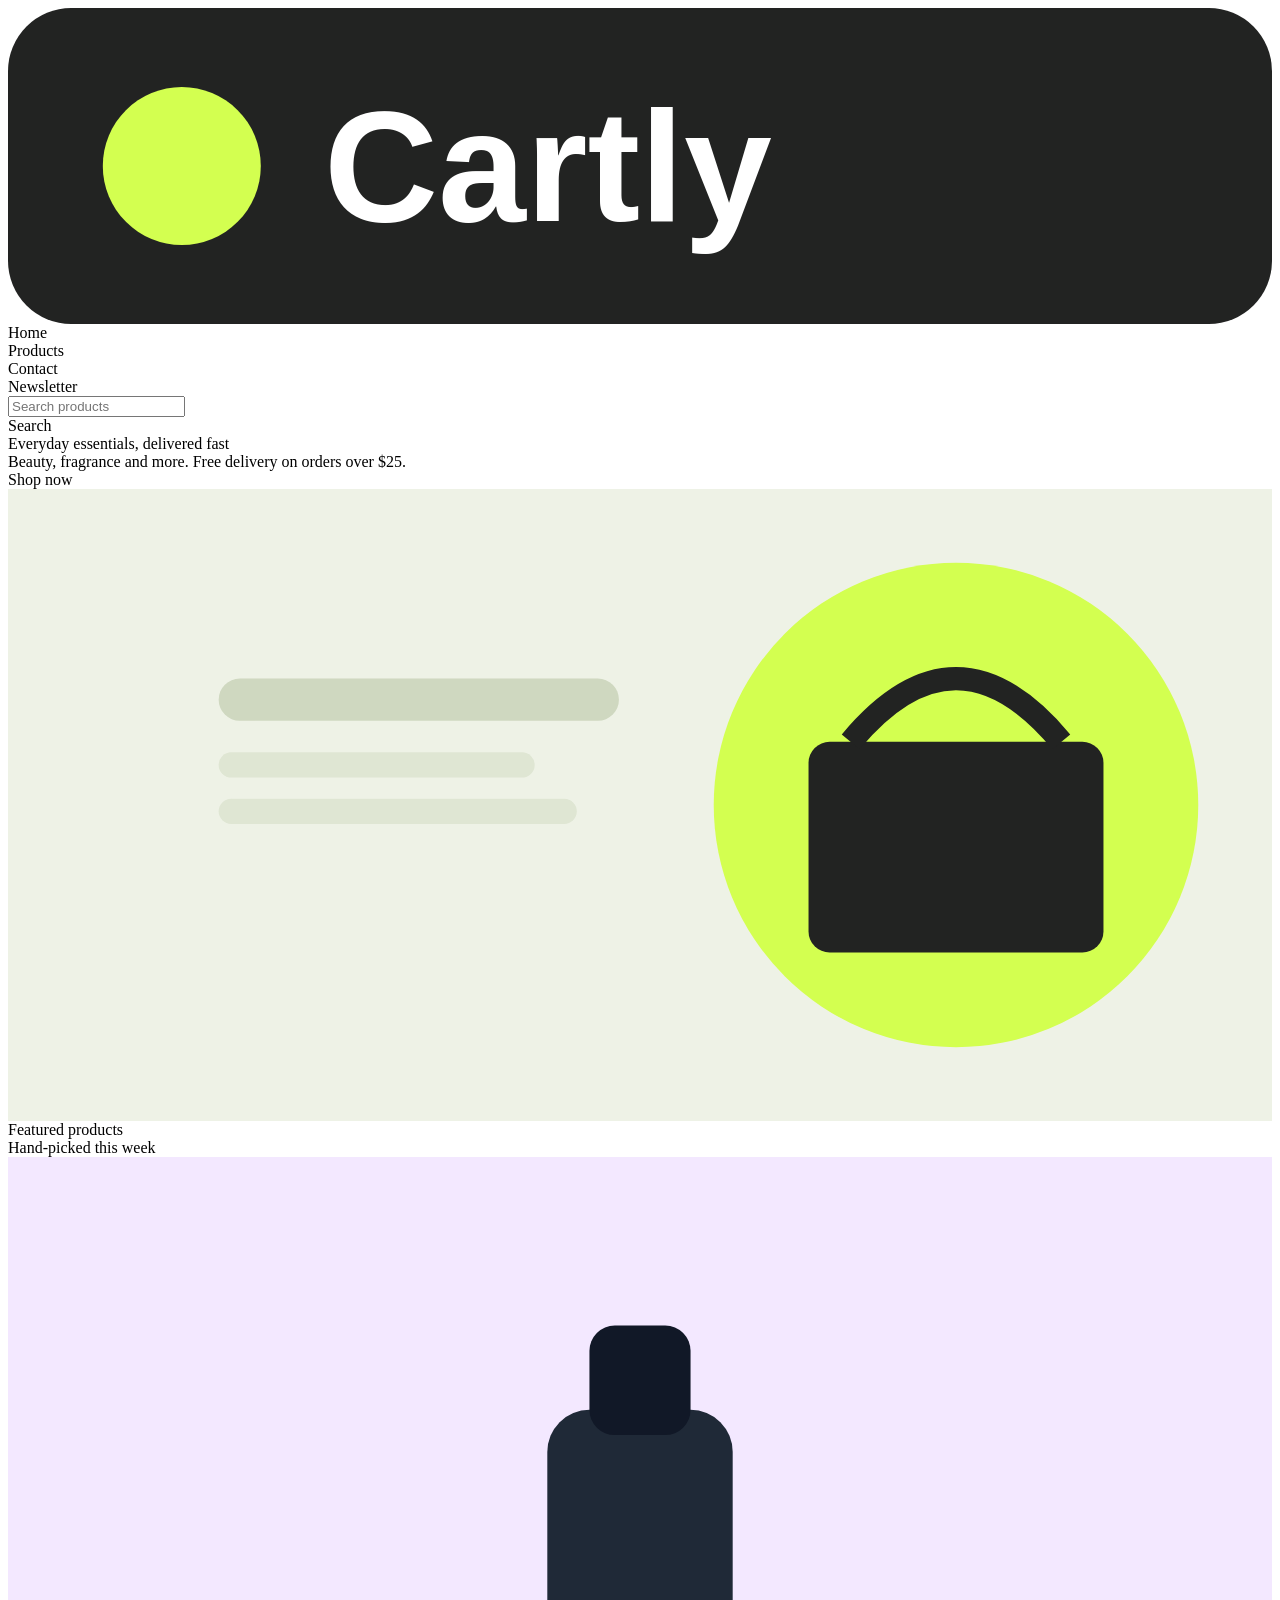
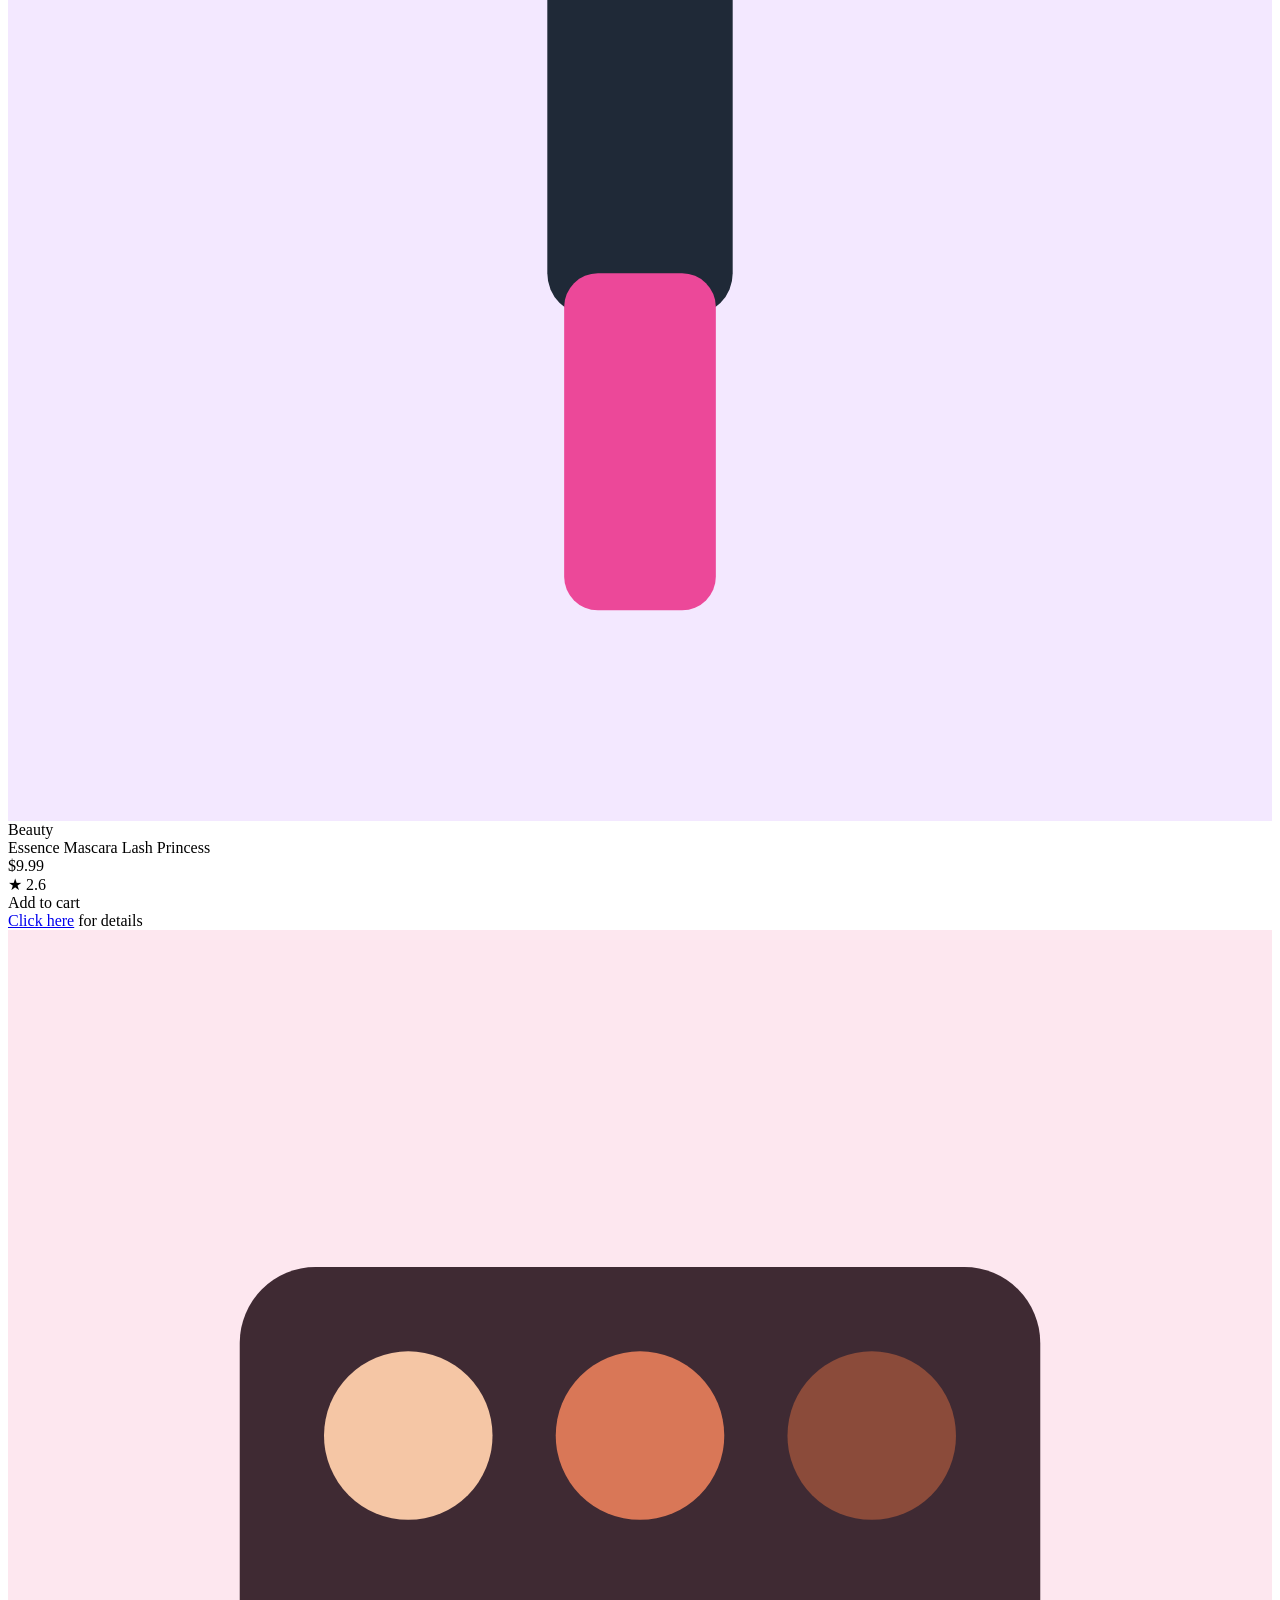
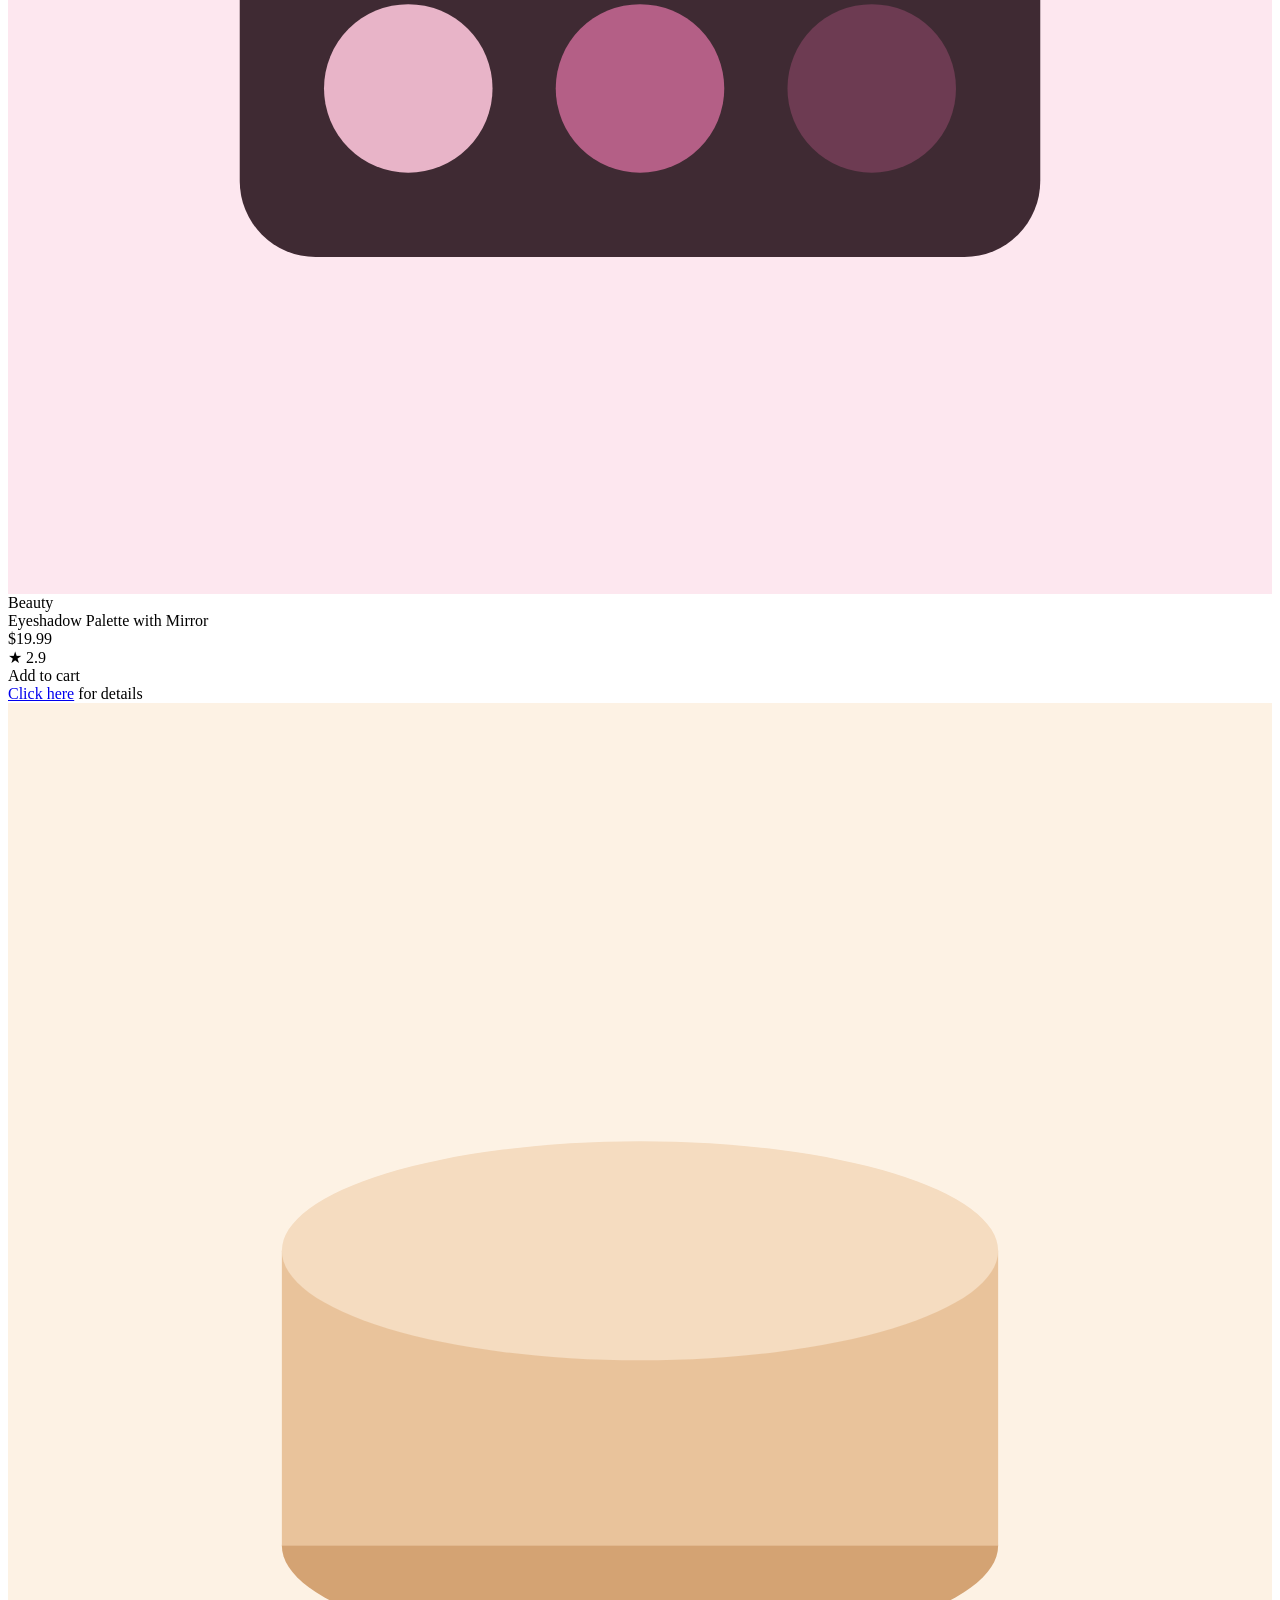
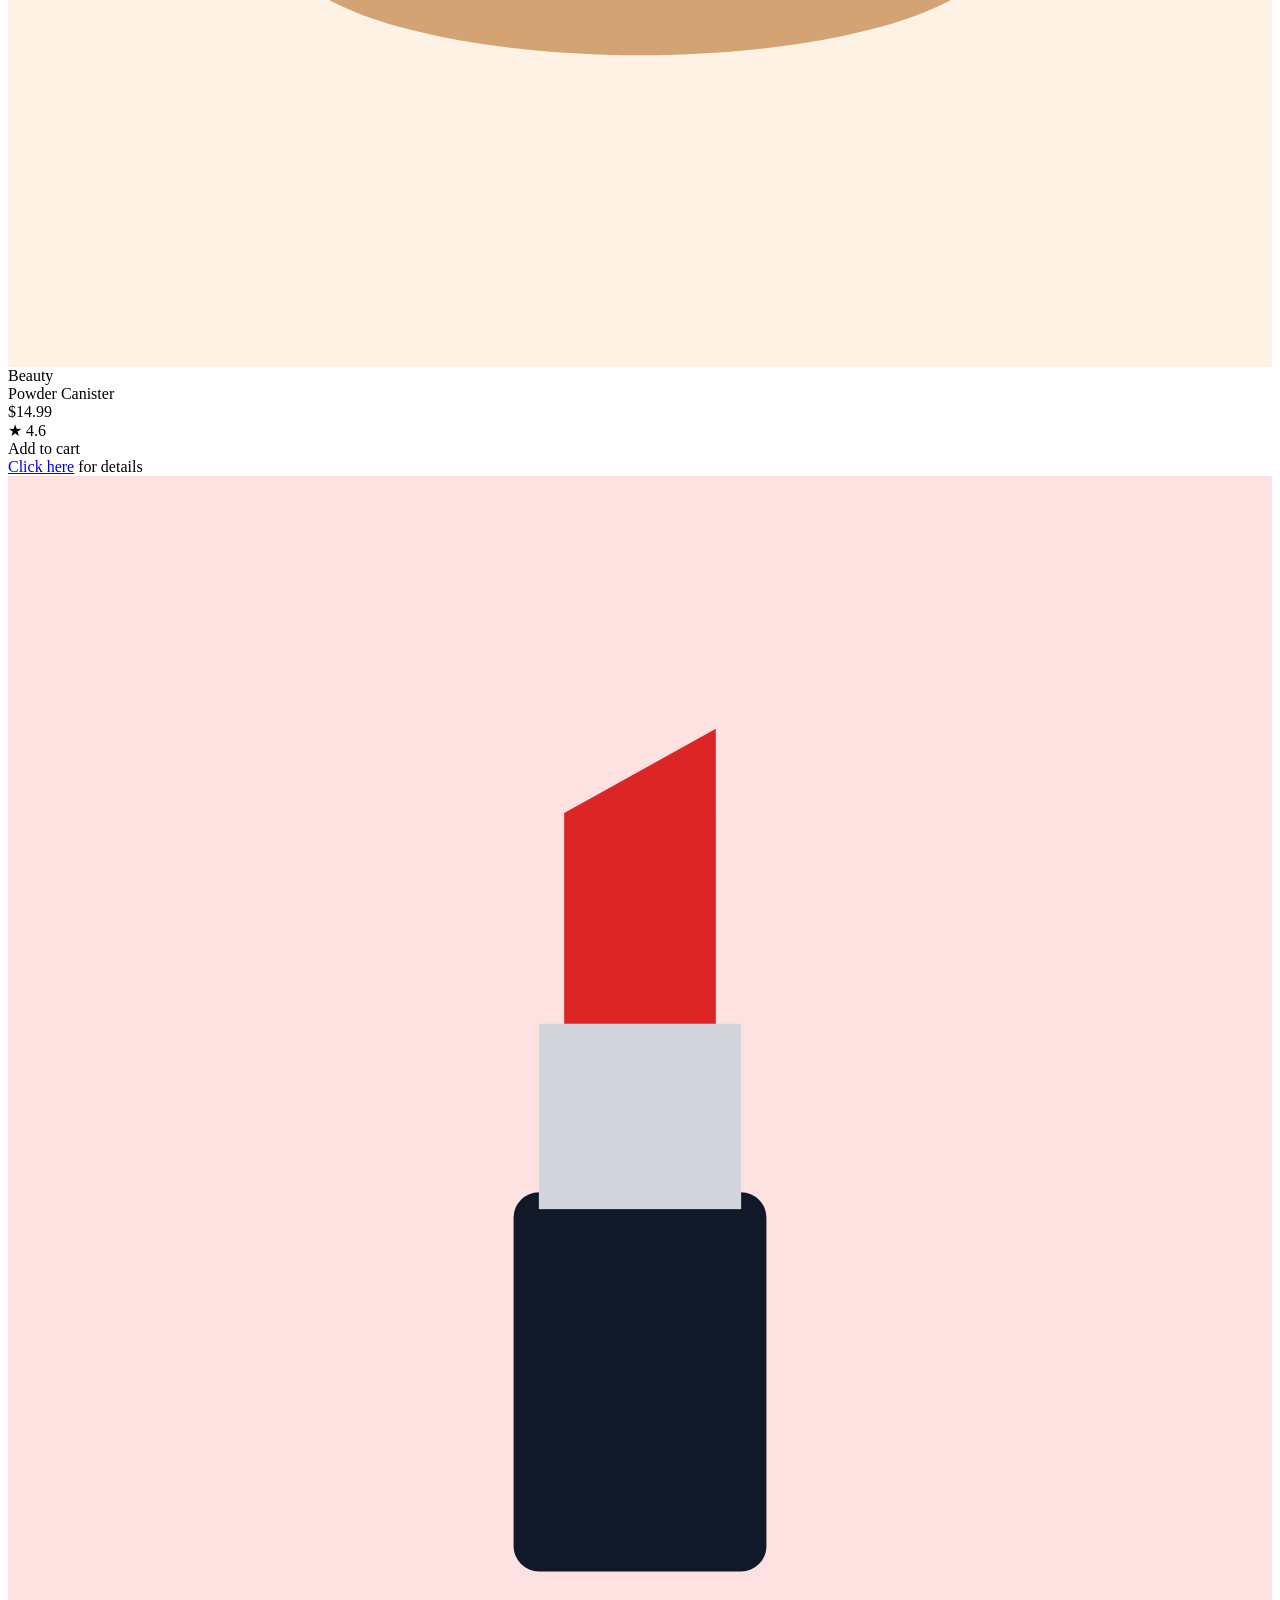
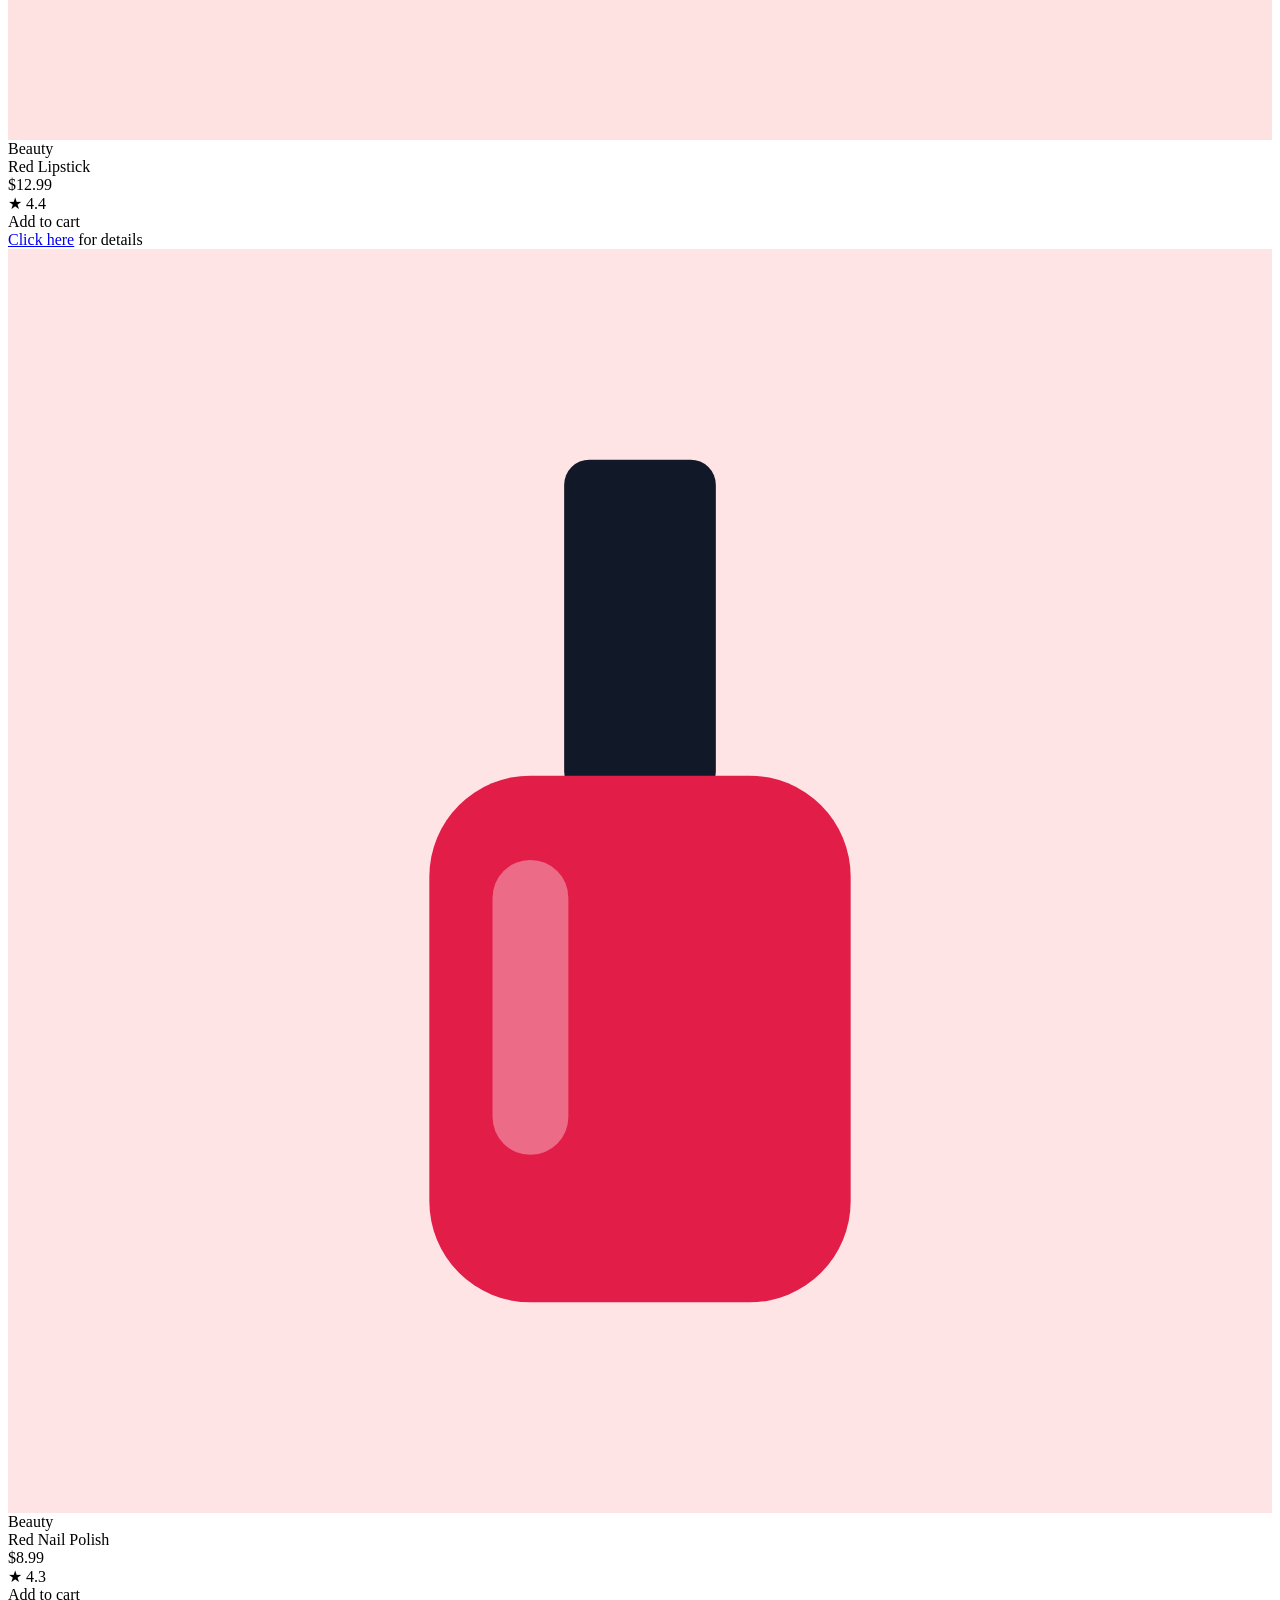
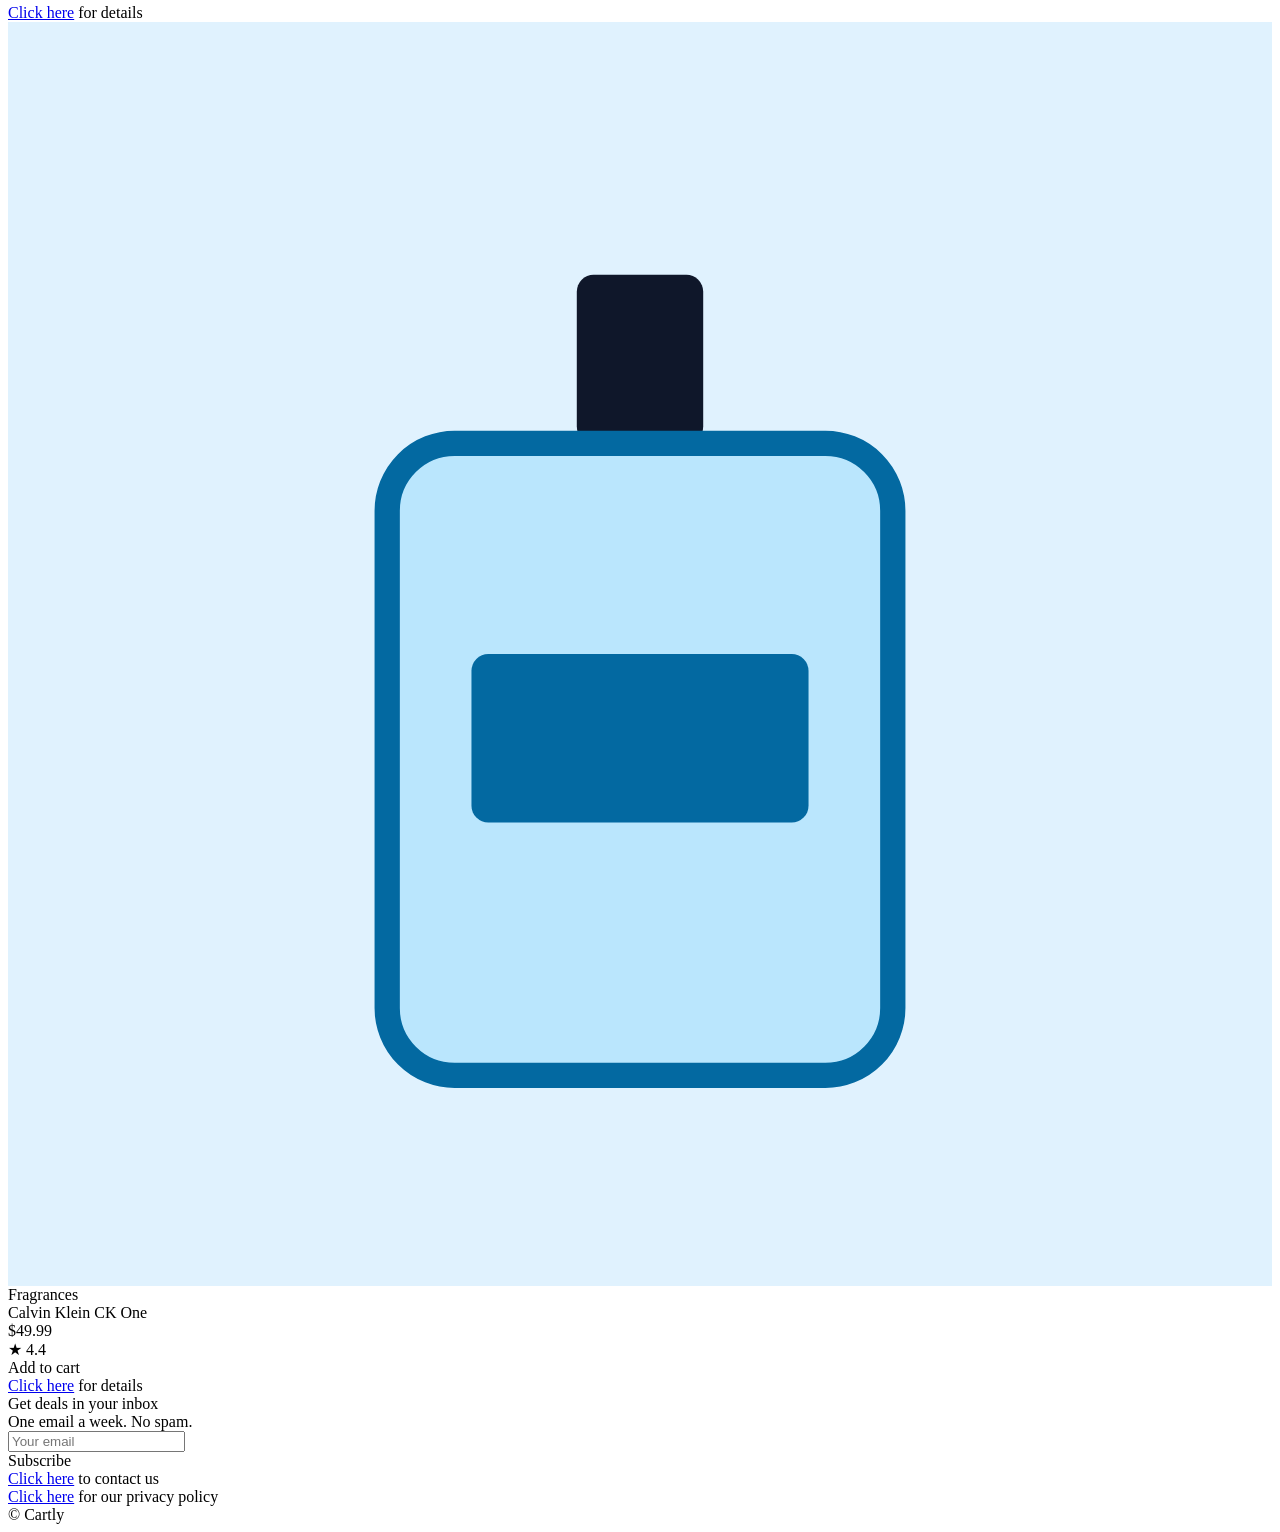
==== activity-1-html/index.html @ cab224a6 "Starter: all four activities (HTML, CSS, JS + API, navigation) Co-Authored-By: Claude Opus 5.5 <nore" ====
<html>
<head>
  <title>page</title>
  <script src="app.js"></script>
</head>
<body>
  <!-- ACTIVITY 1: this page works, but it is built badly.
       Rewrite it with proper HTML. See README.md for the checklist. -->

  <div class="header">
    <div class="logo"><img src="images/logo.svg"></div>
    <div class="nav">
      <div class="nav-item" onclick="location.href='#'">Home</div>
      <div class="nav-item" onclick="location.href='#products'">Products</div>
      <div class="nav-item" onclick="location.href='#contact'">Contact</div>
      <div class="nav-item" onclick="location.href='#newsletter'">Newsletter</div>
    </div>
    <div class="search">
      <input type="text" placeholder="Search products">
      <div class="btn" onclick="alert('Search arrives in Activity 3')">Search</div>
    </div>
  </div>

  <div class="hero">
    <div class="big-text">Everyday essentials, delivered fast</div>
    <div class="text">Beauty, fragrance and more. Free delivery on orders over $25.</div>
    <div class="btn" onclick="location.href='#products'">Shop now</div>
    <img src="images/hero.svg">
  </div>

  <div class="section" id="products">
    <div class="heading-text">Featured products</div>
    <div class="sub-heading-text">Hand-picked this week</div>
    <div class="products">
      <div class="card">
        <img src="images/mascara.svg">
        <div class="card-category">Beauty</div>
        <div class="card-title">Essence Mascara Lash Princess</div>
        <div class="card-price">$9.99</div>
        <div class="card-rating">&#9733; 2.6</div>
        <div class="btn" onclick="alert('Added to cart')">Add to cart</div>
        <div class="card-link"><a href="#">Click here</a> for details</div>
      </div>
      <div class="card">
        <img src="images/eyeshadow.svg">
        <div class="card-category">Beauty</div>
        <div class="card-title">Eyeshadow Palette with Mirror</div>
        <div class="card-price">$19.99</div>
        <div class="card-rating">&#9733; 2.9</div>
        <div class="btn" onclick="alert('Added to cart')">Add to cart</div>
        <div class="card-link"><a href="#">Click here</a> for details</div>
      </div>
      <div class="card">
        <img src="images/powder.svg">
        <div class="card-category">Beauty</div>
        <div class="card-title">Powder Canister</div>
        <div class="card-price">$14.99</div>
        <div class="card-rating">&#9733; 4.6</div>
        <div class="btn" onclick="alert('Added to cart')">Add to cart</div>
        <div class="card-link"><a href="#">Click here</a> for details</div>
      </div>
      <div class="card">
        <img src="images/lipstick.svg">
        <div class="card-category">Beauty</div>
        <div class="card-title">Red Lipstick</div>
        <div class="card-price">$12.99</div>
        <div class="card-rating">&#9733; 4.4</div>
        <div class="btn" onclick="alert('Added to cart')">Add to cart</div>
        <div class="card-link"><a href="#">Click here</a> for details</div>
      </div>
      <div class="card">
        <img src="images/nail-polish.svg">
        <div class="card-category">Beauty</div>
        <div class="card-title">Red Nail Polish</div>
        <div class="card-price">$8.99</div>
        <div class="card-rating">&#9733; 4.3</div>
        <div class="btn" onclick="alert('Added to cart')">Add to cart</div>
        <div class="card-link"><a href="#">Click here</a> for details</div>
      </div>
      <div class="card">
        <img src="images/perfume.svg">
        <div class="card-category">Fragrances</div>
        <div class="card-title">Calvin Klein CK One</div>
        <div class="card-price">$49.99</div>
        <div class="card-rating">&#9733; 4.4</div>
        <div class="btn" onclick="alert('Added to cart')">Add to cart</div>
        <div class="card-link"><a href="#">Click here</a> for details</div>
      </div>
    </div>
  </div>

  <div class="newsletter" id="newsletter">
    <div class="heading-text">Get deals in your inbox</div>
    <div class="text">One email a week. No spam.</div>
    <input type="text" placeholder="Your email">
    <div class="btn" onclick="alert('Subscribed!')">Subscribe</div>
  </div>

  <div class="footer" id="contact">
    <div><a href="#">Click here</a> to contact us</div>
    <div><a href="#">Click here</a> for our privacy policy</div>
    <div>&copy; <span id="year"></span> Cartly</div>
  </div>
</body>
</html>
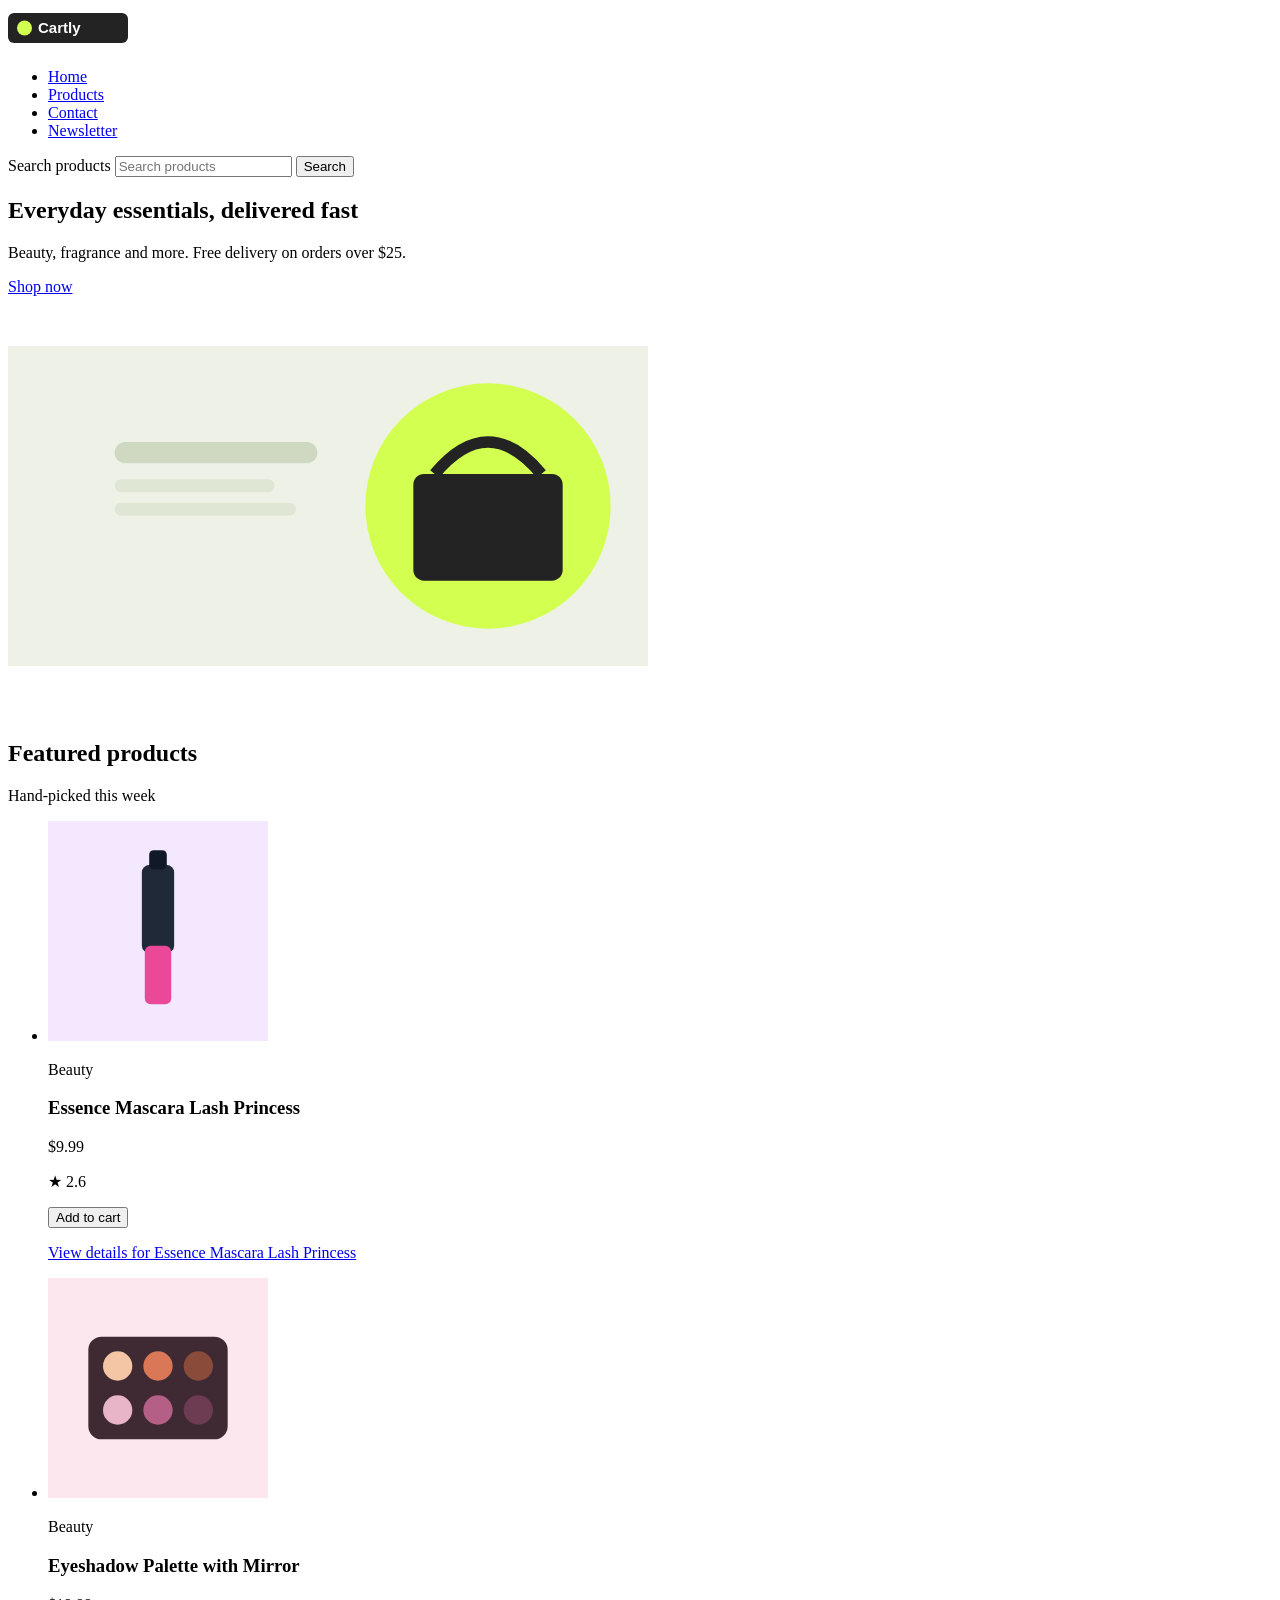
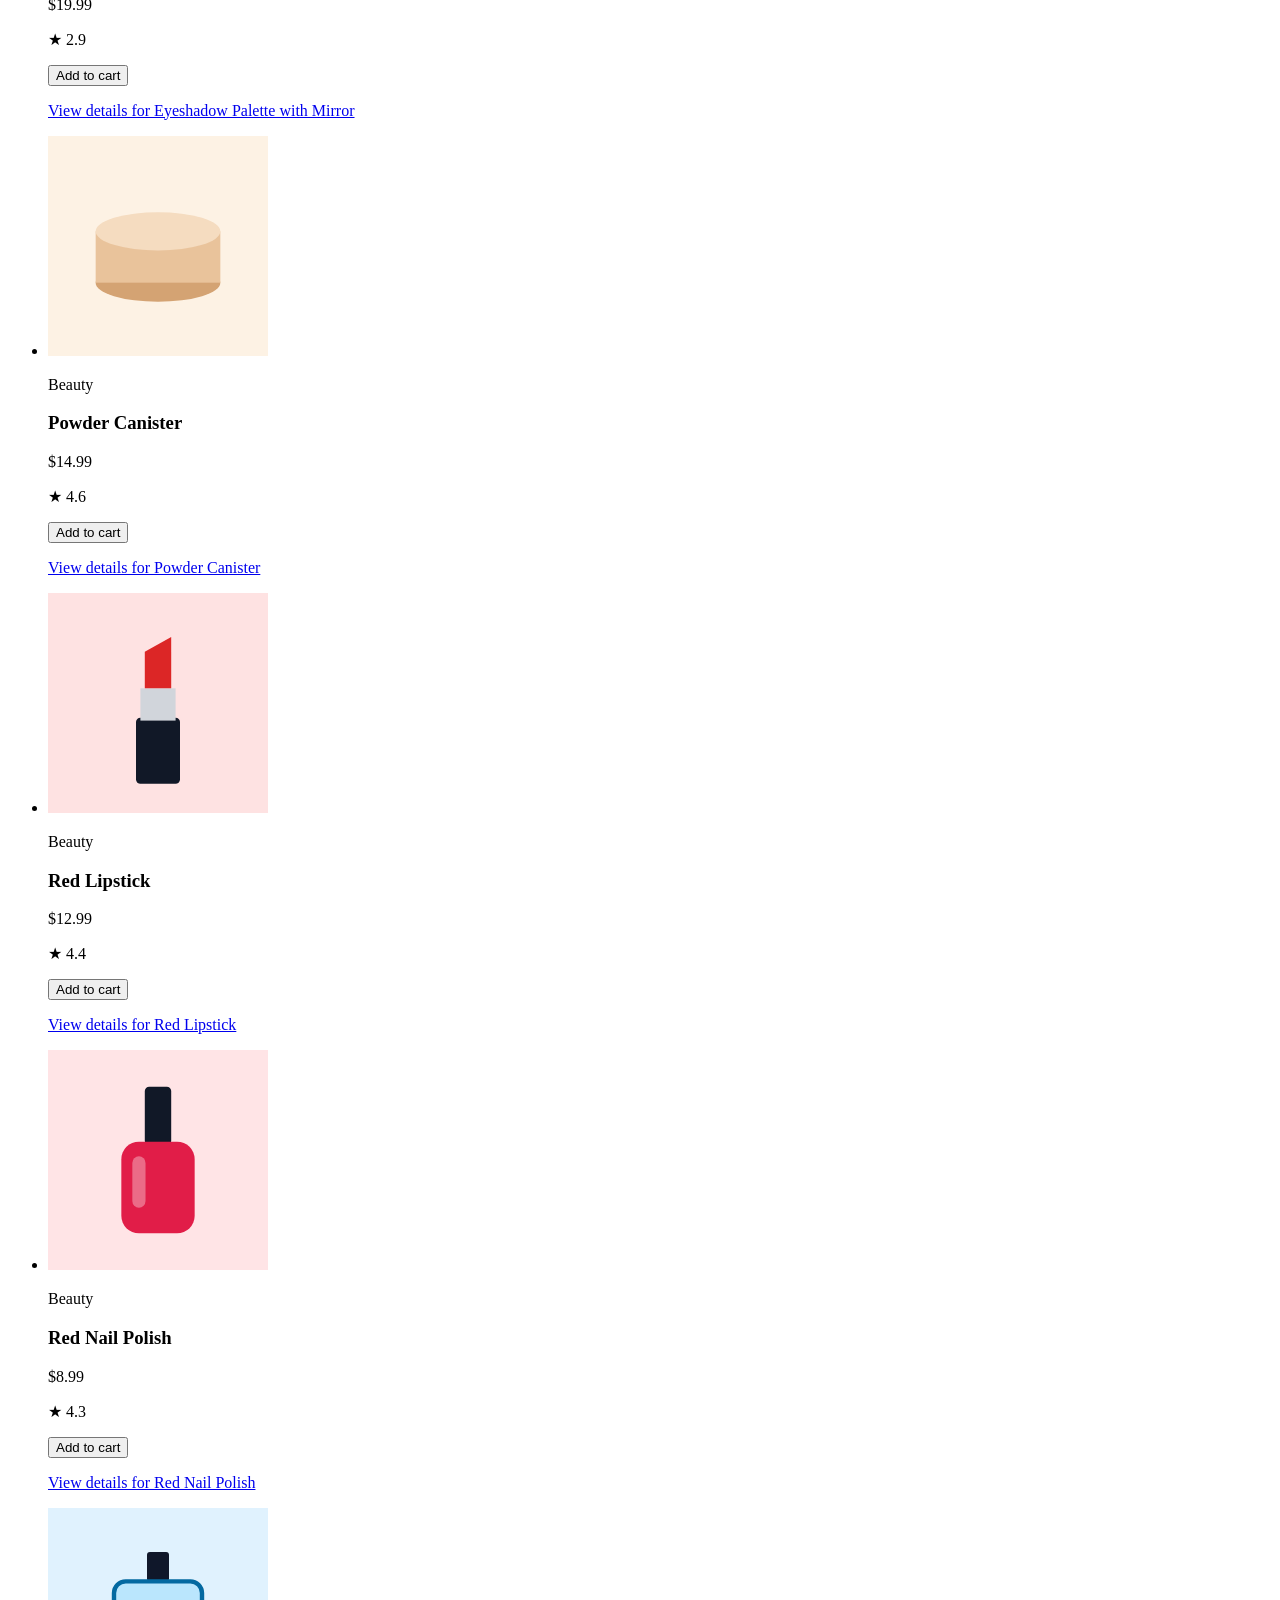
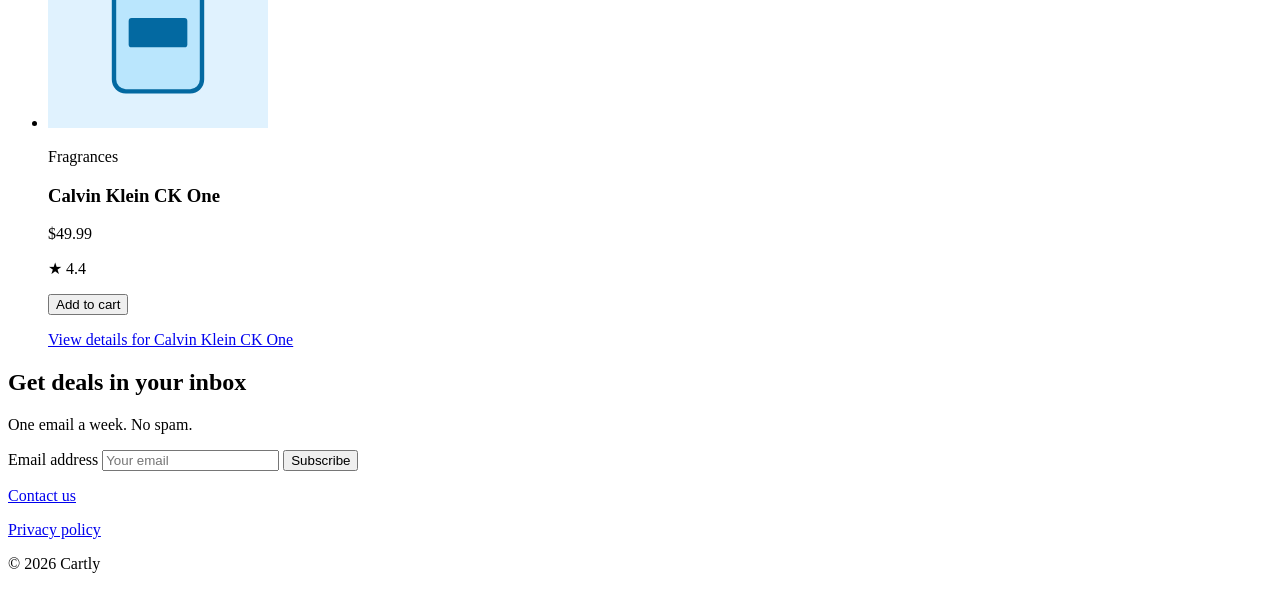
==== commit 4a296de7: "Update index.html" ====
--- a/activity-1-html/index.html
+++ b/activity-1-html/index.html
@@ -1,105 +1,224 @@
-<html>
+
+<!DOCTYPE html>
+<html lang="en">
 <head>
-  <title>page</title>
-  <script src="app.js"></script>
+  <meta charset="UTF-8">
+  <meta name="viewport" content="width=device-width, initial-scale=1.0">
+
+  <title>Cartly | Everyday Essentials, Delivered Fast</title>
+
+  <meta
+    name="description"
+    content="Shop beauty, fragrance, and everyday essentials from Cartly with quick delivery and great prices."
+  >
+
+  <!-- Open Graph metadata -->
+  <meta property="og:title" content="Cartly | Everyday Essentials, Delivered Fast">
+  <meta
+    property="og:description"
+    content="Shop beauty, fragrance, and everyday essentials from Cartly with quick delivery and great prices."
+  >
+  <meta property="og:image" content="images/hero.svg">
+
+  <!-- Favicon -->
+  <link rel="icon" type="image/svg+xml" href="images/favicon.svg">
+
+  <!-- JavaScript -->
+  <script src="app.js" defer></script>
 </head>
+
 <body>
-  <!-- ACTIVITY 1: this page works, but it is built badly.
-       Rewrite it with proper HTML. See README.md for the checklist. -->
-
-  <div class="header">
-    <div class="logo"><img src="images/logo.svg"></div>
-    <div class="nav">
-      <div class="nav-item" onclick="location.href='#'">Home</div>
-      <div class="nav-item" onclick="location.href='#products'">Products</div>
-      <div class="nav-item" onclick="location.href='#contact'">Contact</div>
-      <div class="nav-item" onclick="location.href='#newsletter'">Newsletter</div>
-    </div>
-    <div class="search">
-      <input type="text" placeholder="Search products">
-      <div class="btn" onclick="alert('Search arrives in Activity 3')">Search</div>
-    </div>
-  </div>
-
-  <div class="hero">
-    <div class="big-text">Everyday essentials, delivered fast</div>
-    <div class="text">Beauty, fragrance and more. Free delivery on orders over $25.</div>
-    <div class="btn" onclick="location.href='#products'">Shop now</div>
-    <img src="images/hero.svg">
-  </div>
-
-  <div class="section" id="products">
-    <div class="heading-text">Featured products</div>
-    <div class="sub-heading-text">Hand-picked this week</div>
-    <div class="products">
-      <div class="card">
-        <img src="images/mascara.svg">
-        <div class="card-category">Beauty</div>
-        <div class="card-title">Essence Mascara Lash Princess</div>
-        <div class="card-price">$9.99</div>
-        <div class="card-rating">&#9733; 2.6</div>
-        <div class="btn" onclick="alert('Added to cart')">Add to cart</div>
-        <div class="card-link"><a href="#">Click here</a> for details</div>
+  <!-- Header and Navigation -->
+  <header>
+    <nav aria-label="Main navigation">
+      <a href="#" aria-label="Cartly home">
+        <img
+          src="images/logo.svg"
+          alt="Cartly"
+          width="120"
+          height="40"
+        >
+      </a>
+
+      <ul>
+        <li><a href="#">Home</a></li>
+        <li><a href="#products">Products</a></li>
+        <li><a href="#contact">Contact</a></li>
+        <li><a href="#newsletter">Newsletter</a></li>
+      </ul>
+    </nav>
+
+    <!-- Search Form -->
+    <form role="search" action="#">
+      <label for="site-search">Search products</label>
+      <input
+        id="site-search"
+        type="search"
+        name="q"
+        placeholder="Search products"
+      >
+      <button type="submit">Search</button>
+    </form>
+  </header>
+
+  <!-- Main Content -->
+  <main>
+    <!-- Hero Section -->
+    <section class="hero" aria-labelledby="hero-title">
+      <div>
+        <h1 id="hero-title">Everyday essentials, delivered fast</h1>
+        <p>Beauty, fragrance and more. Free delivery on orders over $25.</p>
+        <a href="#products">Shop now</a>
       </div>
-      <div class="card">
-        <img src="images/eyeshadow.svg">
-        <div class="card-category">Beauty</div>
-        <div class="card-title">Eyeshadow Palette with Mirror</div>
-        <div class="card-price">$19.99</div>
-        <div class="card-rating">&#9733; 2.9</div>
-        <div class="btn" onclick="alert('Added to cart')">Add to cart</div>
-        <div class="card-link"><a href="#">Click here</a> for details</div>
-      </div>
-      <div class="card">
-        <img src="images/powder.svg">
-        <div class="card-category">Beauty</div>
-        <div class="card-title">Powder Canister</div>
-        <div class="card-price">$14.99</div>
-        <div class="card-rating">&#9733; 4.6</div>
-        <div class="btn" onclick="alert('Added to cart')">Add to cart</div>
-        <div class="card-link"><a href="#">Click here</a> for details</div>
-      </div>
-      <div class="card">
-        <img src="images/lipstick.svg">
-        <div class="card-category">Beauty</div>
-        <div class="card-title">Red Lipstick</div>
-        <div class="card-price">$12.99</div>
-        <div class="card-rating">&#9733; 4.4</div>
-        <div class="btn" onclick="alert('Added to cart')">Add to cart</div>
-        <div class="card-link"><a href="#">Click here</a> for details</div>
-      </div>
-      <div class="card">
-        <img src="images/nail-polish.svg">
-        <div class="card-category">Beauty</div>
-        <div class="card-title">Red Nail Polish</div>
-        <div class="card-price">$8.99</div>
-        <div class="card-rating">&#9733; 4.3</div>
-        <div class="btn" onclick="alert('Added to cart')">Add to cart</div>
-        <div class="card-link"><a href="#">Click here</a> for details</div>
-      </div>
-      <div class="card">
-        <img src="images/perfume.svg">
-        <div class="card-category">Fragrances</div>
-        <div class="card-title">Calvin Klein CK One</div>
-        <div class="card-price">$49.99</div>
-        <div class="card-rating">&#9733; 4.4</div>
-        <div class="btn" onclick="alert('Added to cart')">Add to cart</div>
-        <div class="card-link"><a href="#">Click here</a> for details</div>
-      </div>
-    </div>
-  </div>
-
-  <div class="newsletter" id="newsletter">
-    <div class="heading-text">Get deals in your inbox</div>
-    <div class="text">One email a week. No spam.</div>
-    <input type="text" placeholder="Your email">
-    <div class="btn" onclick="alert('Subscribed!')">Subscribe</div>
-  </div>
-
-  <div class="footer" id="contact">
-    <div><a href="#">Click here</a> to contact us</div>
-    <div><a href="#">Click here</a> for our privacy policy</div>
-    <div>&copy; <span id="year"></span> Cartly</div>
-  </div>
+
+      <img
+        src="images/hero.svg"
+        alt="Cartly shopping illustration"
+        width="640"
+        height="420"
+      >
+    </section>
+
+    <!-- Products Section -->
+    <section id="products" aria-labelledby="products-title">
+      <h2 id="products-title">Featured products</h2>
+      <p>Hand-picked this week</p>
+
+      <ul class="products-list">
+        <li>
+          <article>
+            <img
+              src="images/mascara.svg"
+              alt="Essence Mascara Lash Princess product"
+              width="220"
+              height="220"
+              loading="lazy"
+            >
+            <p>Beauty</p>
+            <h3>Essence Mascara Lash Princess</h3>
+            <p>$9.99</p>
+            <p aria-label="Rated 2.6 out of 5 stars">★ 2.6</p>
+            <button type="button">Add to cart</button>
+            <p><a href="#">View details for Essence Mascara Lash Princess</a></p>
+          </article>
+        </li>
+
+        <li>
+          <article>
+            <img
+              src="images/eyeshadow.svg"
+              alt="Eyeshadow Palette with Mirror product"
+              width="220"
+              height="220"
+              loading="lazy"
+            >
+            <p>Beauty</p>
+            <h3>Eyeshadow Palette with Mirror</h3>
+            <p>$19.99</p>
+            <p aria-label="Rated 2.9 out of 5 stars">★ 2.9</p>
+            <button type="button">Add to cart</button>
+            <p><a href="#">View details for Eyeshadow Palette with Mirror</a></p>
+          </article>
+        </li>
+
+        <li>
+          <article>
+            <img
+              src="images/powder.svg"
+              alt="Powder Canister product"
+              width="220"
+              height="220"
+              loading="lazy"
+            >
+            <p>Beauty</p>
+            <h3>Powder Canister</h3>
+            <p>$14.99</p>
+            <p aria-label="Rated 4.6 out of 5 stars">★ 4.6</p>
+            <button type="button">Add to cart</button>
+            <p><a href="#">View details for Powder Canister</a></p>
+          </article>
+        </li>
+
+        <li>
+          <article>
+            <img
+              src="images/lipstick.svg"
+              alt="Red Lipstick product"
+              width="220"
+              height="220"
+              loading="lazy"
+            >
+            <p>Beauty</p>
+            <h3>Red Lipstick</h3>
+            <p>$12.99</p>
+            <p aria-label="Rated 4.4 out of 5 stars">★ 4.4</p>
+            <button type="button">Add to cart</button>
+            <p><a href="#">View details for Red Lipstick</a></p>
+          </article>
+        </li>
+
+        <li>
+          <article>
+            <img
+              src="images/nail-polish.svg"
+              alt="Red Nail Polish product"
+              width="220"
+              height="220"
+              loading="lazy"
+            >
+            <p>Beauty</p>
+            <h3>Red Nail Polish</h3>
+            <p>$8.99</p>
+            <p aria-label="Rated 4.3 out of 5 stars">★ 4.3</p>
+            <button type="button">Add to cart</button>
+            <p><a href="#">View details for Red Nail Polish</a></p>
+          </article>
+        </li>
+
+        <li>
+          <article>
+            <img
+              src="images/perfume.svg"
+              alt="Calvin Klein CK One fragrance product"
+              width="220"
+              height="220"
+              loading="lazy"
+            >
+            <p>Fragrances</p>
+            <h3>Calvin Klein CK One</h3>
+            <p>$49.99</p>
+            <p aria-label="Rated 4.4 out of 5 stars">★ 4.4</p>
+            <button type="button">Add to cart</button>
+            <p><a href="#">View details for Calvin Klein CK One</a></p>
+          </article>
+        </li>
+      </ul>
+    </section>
+
+    <!-- Newsletter Section -->
+    <section id="newsletter" aria-labelledby="newsletter-title">
+      <h2 id="newsletter-title">Get deals in your inbox</h2>
+      <p>One email a week. No spam.</p>
+
+      <form action="#">
+        <label for="newsletter-email">Email address</label>
+        <input
+          id="newsletter-email"
+          type="email"
+          name="email"
+          placeholder="Your email"
+          required
+        >
+        <button type="submit">Subscribe</button>
+      </form>
+    </section>
+  </main>
+
+  <!-- Footer -->
+  <footer id="contact">
+    <p><a href="mailto:hello@cartly.example">Contact us</a></p>
+    <p><a href="#">Privacy policy</a></p>
+    <p>&copy; <span id="year"></span> Cartly</p>
+  </footer>
 </body>
 </html>
